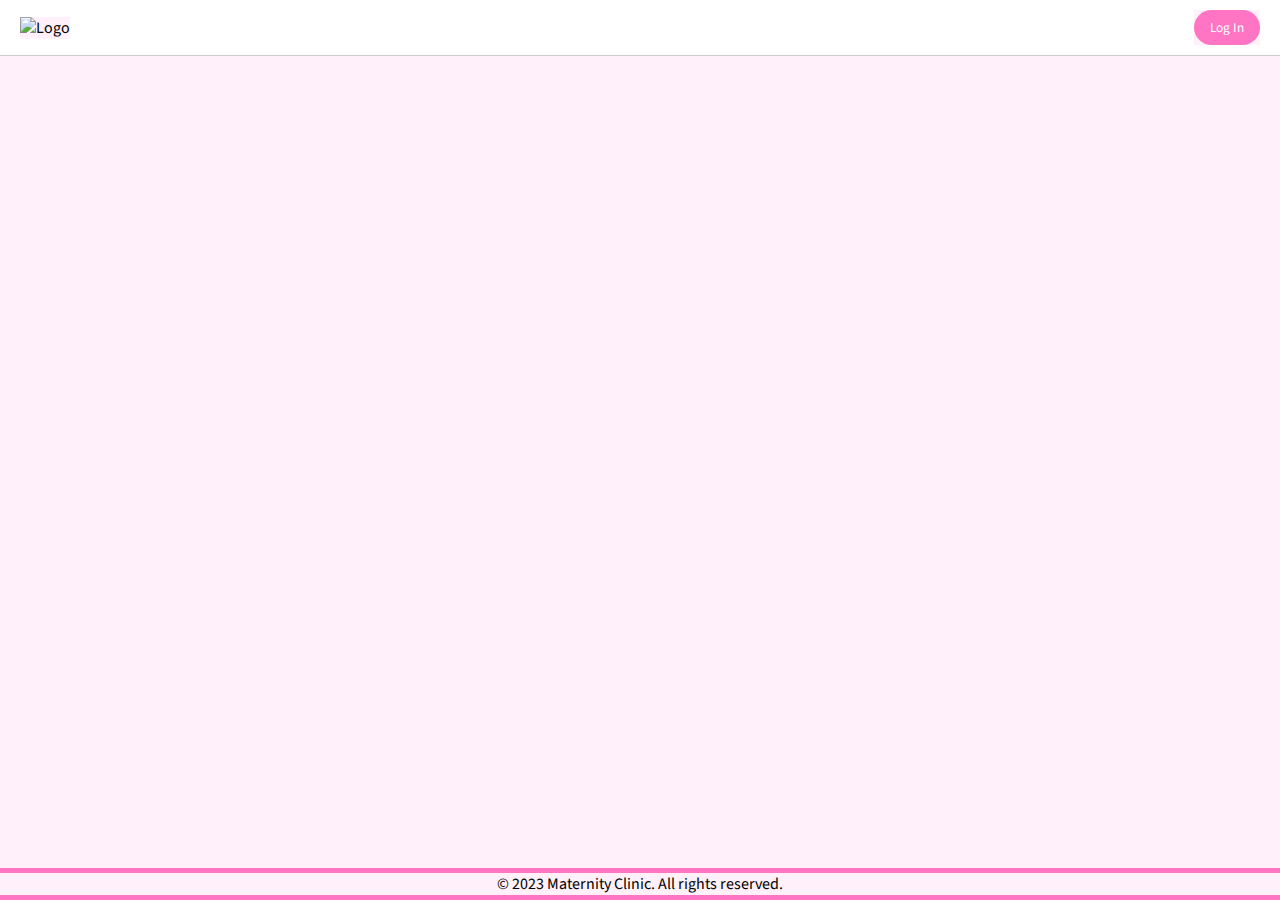
==== html/index.html @ 54129b96 "Navbar and footer" ====
<!DOCTYPE html>
<html lang="en">
<head>
  <meta charset="UTF-8">
  <meta name="viewport" content="width=device-width, initial-scale=1.0">
  <title>Homepage</title>
  <link rel="preconnect" href="https://fonts.googleapis.com">
  <link rel="preconnect" href="https://fonts.gstatic.com" crossorigin>
  <link href="https://fonts.googleapis.com/css2?family=Source+Sans+3&display=swap" rel="stylesheet">

  <link rel="stylesheet" href="/css/styles.css">
  <link rel="stylesheet" href="/maternity-clinic/css/navbar.css">
</head>
<body>
  <nav class="navbar">
    <!--Navbar-->
      <div class="logo">
        <img src="/maternity-clinic/assets/Mumini-logo.png" alt="Logo" width="150px" height="auto">
      </div>
      <div class="login">
        <button>Log In</button>
      </div>
    </nav>


  <hero>
    <!--Insert nalang yung hero image and yung ibang info haha-->
  </hero>


  <main>
    <!--Insert nalang mga forms-->
  </main>


  <footer>
    <!--Footer-->
    <p>&copy; 2023 Maternity Clinic. All rights reserved.</p>
  </footer>

</body>
</html>
---- css/styles.css ----
/* background-color: #FFF0F9; Background color of the website*/
/* background-color: #FF75C4; Background color of the modal*/
/* color: #2E2E2E; font color*/
/* font-family: 'Source Sans 3', sans-serif; */
@import url(navbar.css);

*{
  margin: 0;
  padding: 0;
  box-sizing: border-box;
  background-color: #FFF0F9;
  font-family: 'Source Sans 3', sans-serif;
}
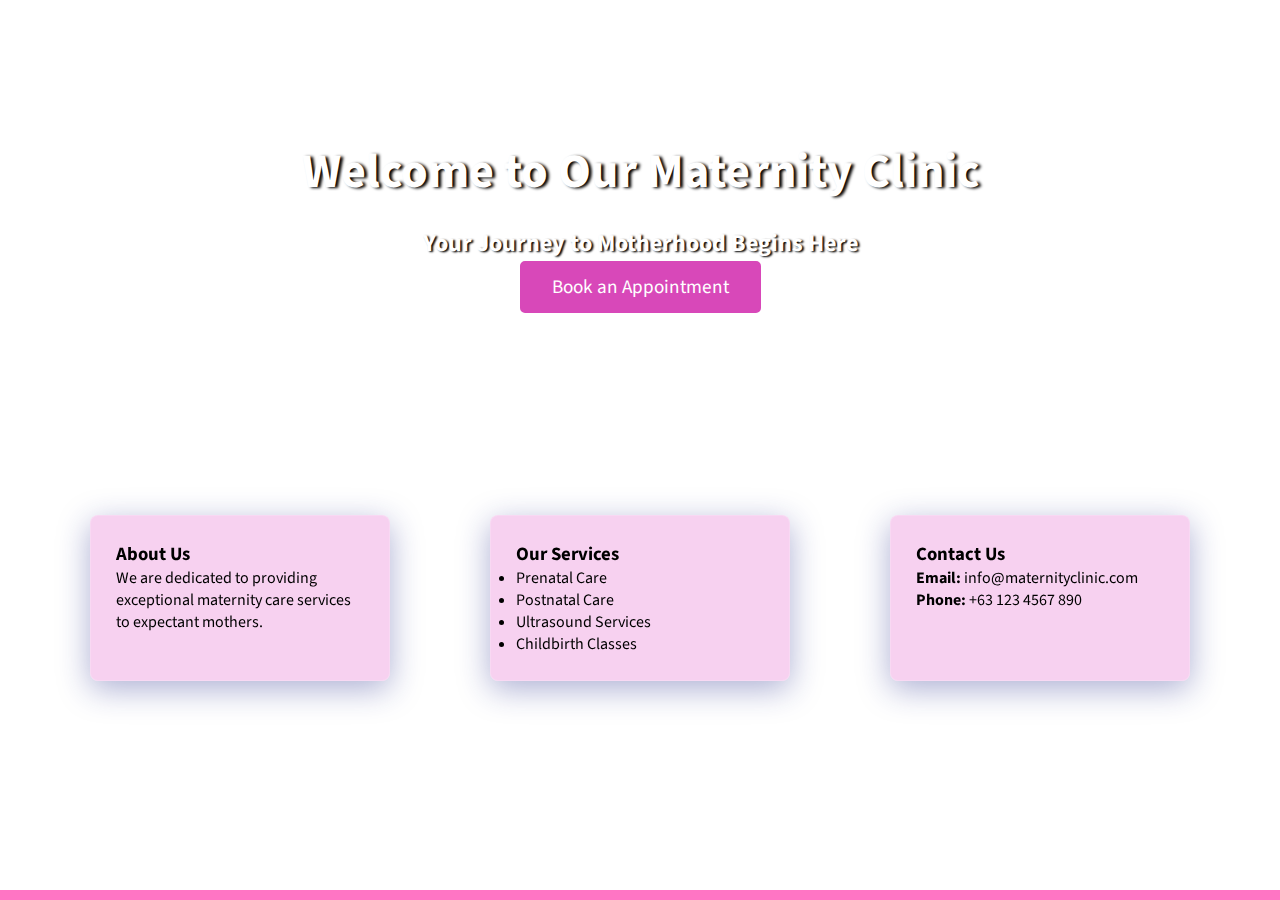
==== commit ed2a70b5: "added hero page and info section" ====
--- a/html/index.html
+++ b/html/index.html
@@ -9,34 +9,48 @@
   <link href="https://fonts.googleapis.com/css2?family=Source+Sans+3&display=swap" rel="stylesheet">
 
   <link rel="stylesheet" href="/css/styles.css">
-  <link rel="stylesheet" href="/maternity-clinic/css/navbar.css">
 </head>
 <body>
-  <nav class="navbar">
-    <!--Navbar-->
-      <div class="logo">
-        <img src="/maternity-clinic/assets/Mumini-logo.png" alt="Logo" width="150px" height="auto">
-      </div>
-      <div class="login">
-        <button>Log In</button>
-      </div>
-    </nav>
-
+  <header>
+    <!--Insert nalang yung navbar-->
+  </header>
 
   <hero>
-    <!--Insert nalang yung hero image and yung ibang info haha-->
+    <div class="hero">
+      <h2>Welcome to Our Maternity Clinic</h2>
+      <p><strong>Your Journey to Motherhood Begins Here</strong></p>
+      <button>Book an Appointment</button>
+  </div>
+  <div class="info-section">
+    <div class="info-column">
+        <h3>About Us</h3>
+          <p>We are dedicated to providing 
+          exceptional maternity care services 
+          to expectant mothers.</p>
+    </div>
+    <div class="info-column">
+        <h3>Our Services</h3>
+          <ul>
+              <li>Prenatal Care</li>
+              <li>Postnatal Care</li>
+              <li>Ultrasound Services</li>
+              <li>Childbirth Classes</li>
+          </ul>
+    </div>
+    <div class="info-column">
+        <h3>Contact Us</h3>
+          <p><strong>Email:</strong> info@maternityclinic.com</p>
+          <p><strong>Phone:</strong> +63 123 4567 890</p>
+    </div>
+</div>
   </hero>
-
 
   <main>
     <!--Insert nalang mga forms-->
   </main>
 
-
   <footer>
-    <!--Footer-->
-    <p>&copy; 2023 Maternity Clinic. All rights reserved.</p>
+    <!--Insert nalang yung footer-->
   </footer>
-
 </body>
 </html>--- a/css/styles.css
+++ b/css/styles.css
@@ -3,12 +3,12 @@
 /* color: #2E2E2E; font color*/
 /* font-family: 'Source Sans 3', sans-serif; */
 @import url(navbar.css);
-
+@import url(hero.css);
 *{
   margin: 0;
   padding: 0;
   box-sizing: border-box;
-  background-color: #FFF0F9;
+  /* background-color: #FFF0F9; */
   font-family: 'Source Sans 3', sans-serif;
 }
 
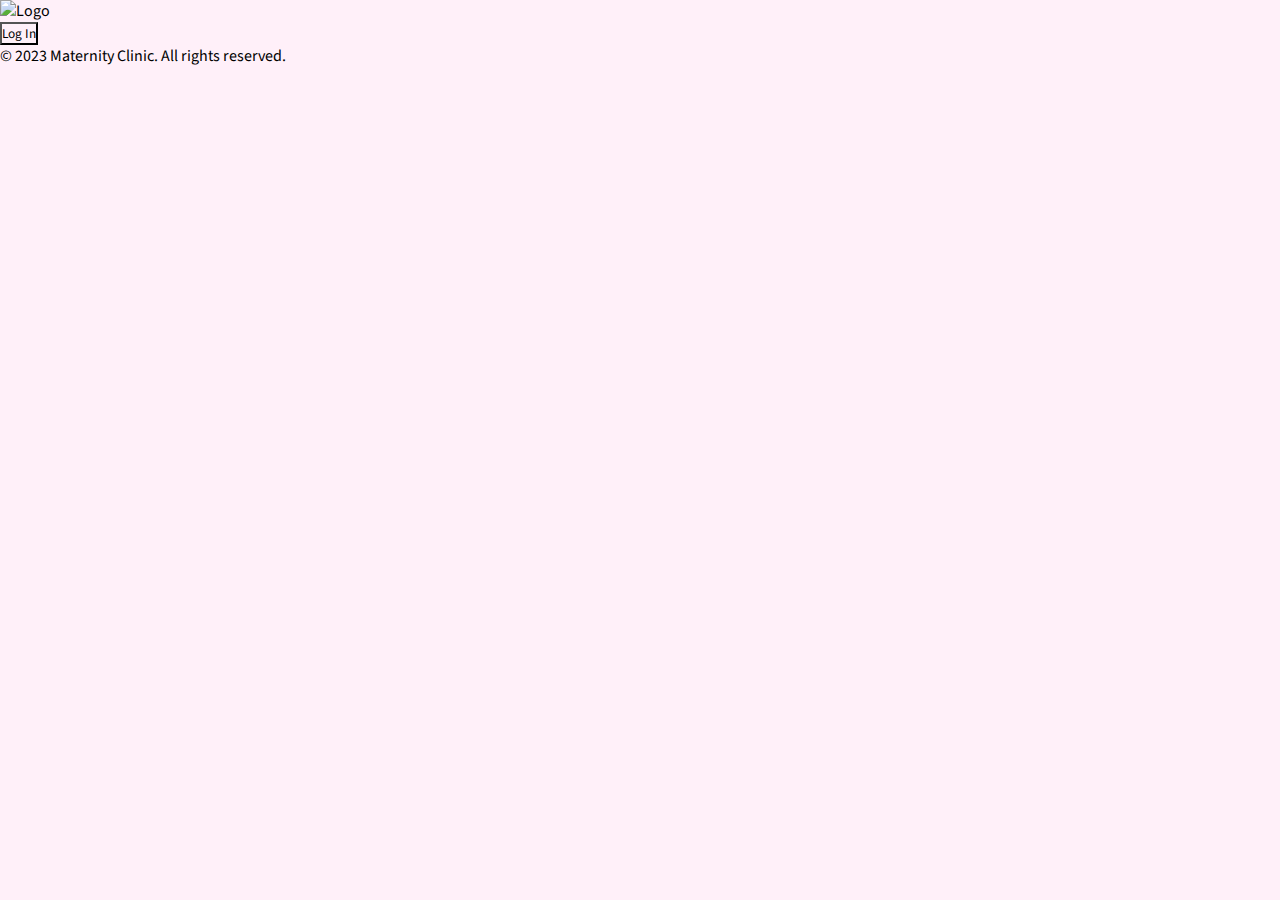
==== commit 0e3a967f: "Merge pull request #1 from melmarieee/Erika" ====
--- a/html/index.html
+++ b/html/index.html
@@ -9,48 +9,34 @@
   <link href="https://fonts.googleapis.com/css2?family=Source+Sans+3&display=swap" rel="stylesheet">
 
   <link rel="stylesheet" href="/css/styles.css">
+  <link rel="stylesheet" href="/maternity-clinic/css/navbar.css">
 </head>
 <body>
-  <header>
-    <!--Insert nalang yung navbar-->
-  </header>
+  <nav class="navbar">
+    <!--Navbar-->
+      <div class="logo">
+        <img src="/maternity-clinic/assets/Mumini-logo.png" alt="Logo" width="150px" height="auto">
+      </div>
+      <div class="login">
+        <button>Log In</button>
+      </div>
+    </nav>
+
 
   <hero>
-    <div class="hero">
-      <h2>Welcome to Our Maternity Clinic</h2>
-      <p><strong>Your Journey to Motherhood Begins Here</strong></p>
-      <button>Book an Appointment</button>
-  </div>
-  <div class="info-section">
-    <div class="info-column">
-        <h3>About Us</h3>
-          <p>We are dedicated to providing 
-          exceptional maternity care services 
-          to expectant mothers.</p>
-    </div>
-    <div class="info-column">
-        <h3>Our Services</h3>
-          <ul>
-              <li>Prenatal Care</li>
-              <li>Postnatal Care</li>
-              <li>Ultrasound Services</li>
-              <li>Childbirth Classes</li>
-          </ul>
-    </div>
-    <div class="info-column">
-        <h3>Contact Us</h3>
-          <p><strong>Email:</strong> info@maternityclinic.com</p>
-          <p><strong>Phone:</strong> +63 123 4567 890</p>
-    </div>
-</div>
+    <!--Insert nalang yung hero image and yung ibang info haha-->
   </hero>
+
 
   <main>
     <!--Insert nalang mga forms-->
   </main>
 
+
   <footer>
-    <!--Insert nalang yung footer-->
+    <!--Footer-->
+    <p>&copy; 2023 Maternity Clinic. All rights reserved.</p>
   </footer>
+
 </body>
 </html>--- a/css/styles.css
+++ b/css/styles.css
@@ -2,15 +2,13 @@
 /* background-color: #FF75C4; Background color of the modal*/
 /* color: #2E2E2E; font color*/
 /* font-family: 'Source Sans 3', sans-serif; */
-@import url(navbar.css);
-@import url(hero.css);
+@import url(appointment.css);
+
 *{
   margin: 0;
   padding: 0;
   box-sizing: border-box;
-  /* background-color: #FFF0F9; */
+  background-color: #FFF0F9;
   font-family: 'Source Sans 3', sans-serif;
 }
 
-
-
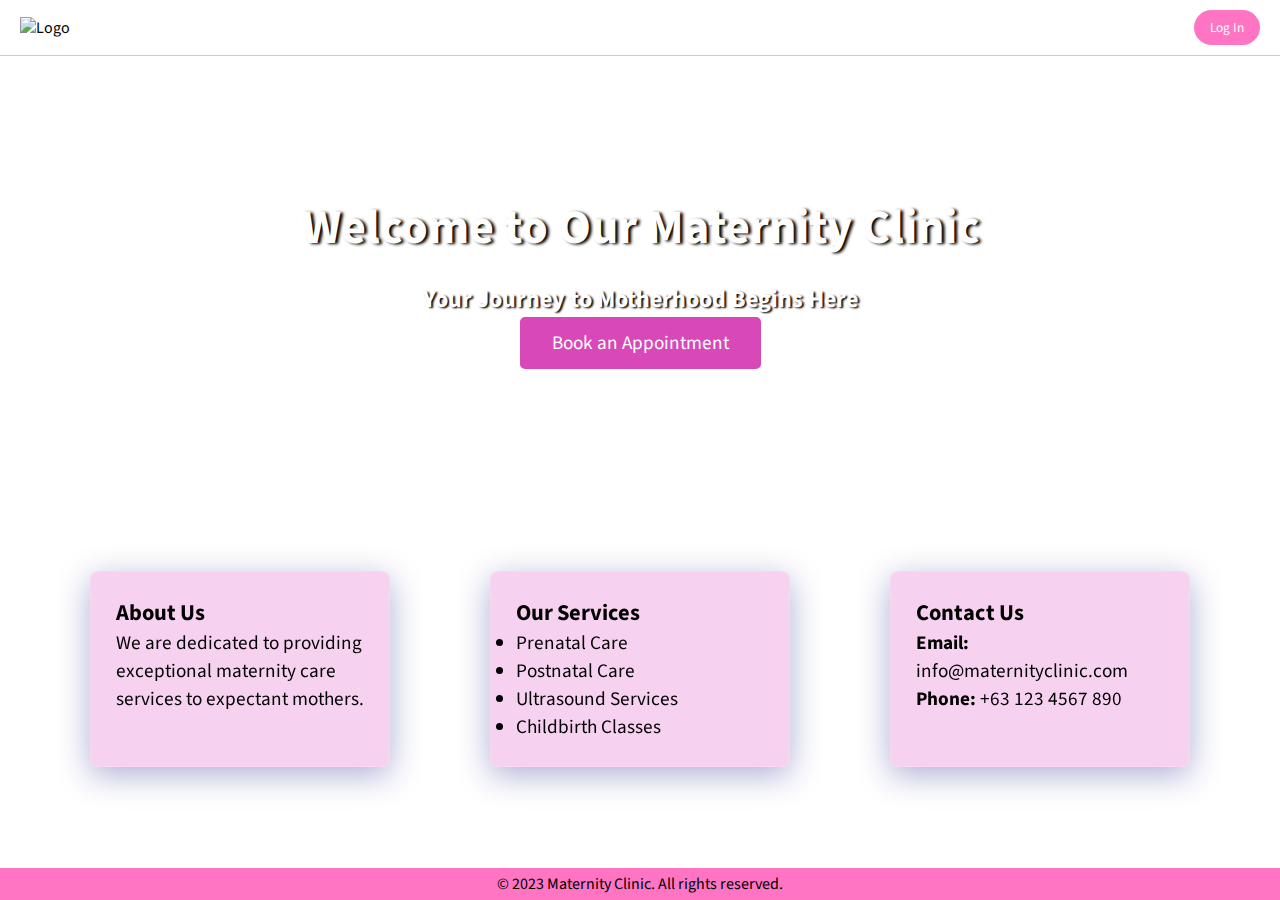
==== commit 25400091: "final" ====
--- a/html/index.html
+++ b/html/index.html
@@ -24,7 +24,33 @@
 
 
   <hero>
-    <!--Insert nalang yung hero image and yung ibang info haha-->
+    <div class="hero">
+      <h2>Welcome to Our Maternity Clinic</h2>
+      <p><strong>Your Journey to Motherhood Begins Here</strong></p>
+      <button>Book an Appointment</button>
+  </div>
+  <div class="info-section">
+    <div class="info-column">
+        <h3>About Us</h3>
+          <p>We are dedicated to providing 
+          exceptional maternity care services 
+          to expectant mothers.</p>
+    </div>
+    <div class="info-column">
+        <h3>Our Services</h3>
+          <ul>
+              <li>Prenatal Care</li>
+              <li>Postnatal Care</li>
+              <li>Ultrasound Services</li>
+              <li>Childbirth Classes</li>
+          </ul>
+    </div>
+    <div class="info-column">
+        <h3>Contact Us</h3>
+          <p><strong>Email:</strong> info@maternityclinic.com</p>
+          <p><strong>Phone:</strong> +63 123 4567 890</p>
+    </div>
+</div>
   </hero>
 
 
--- a/css/styles.css
+++ b/css/styles.css
@@ -2,13 +2,22 @@
 /* background-color: #FF75C4; Background color of the modal*/
 /* color: #2E2E2E; font color*/
 /* font-family: 'Source Sans 3', sans-serif; */
+@import url(navbar.css);
+@import url(hero.css);
+@import url(modal.css);
+
+@import url(modal-signup.css);
 @import url(appointment.css);
 
 *{
   margin: 0;
   padding: 0;
   box-sizing: border-box;
-  background-color: #FFF0F9;
+  /* background-color: #FFF0F9; */
   font-family: 'Source Sans 3', sans-serif;
 }
 
+
+
+ 
+
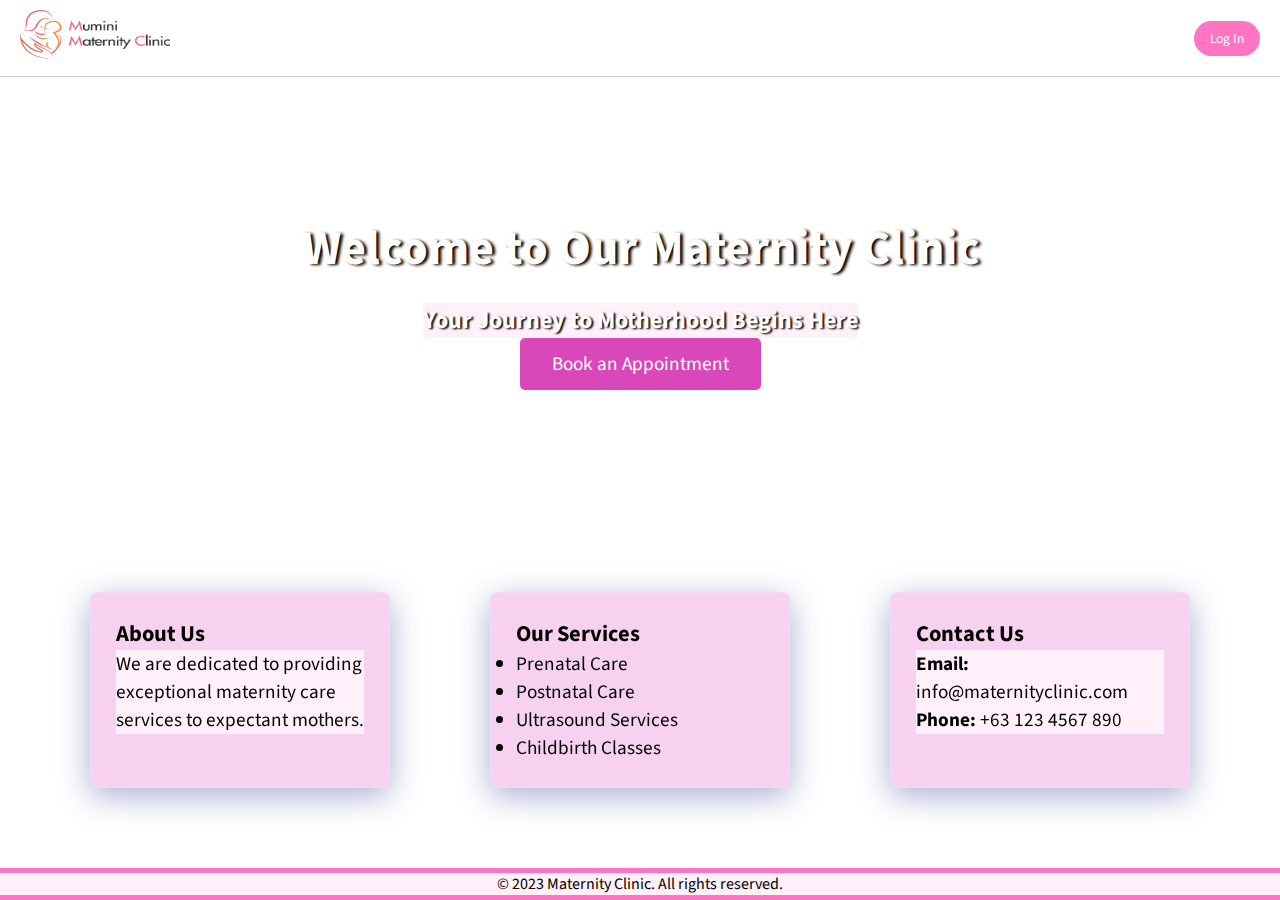
==== commit 289fc01f: "finalize" ====
--- a/html/index.html
+++ b/html/index.html
@@ -12,10 +12,10 @@
   <link rel="stylesheet" href="/maternity-clinic/css/navbar.css">
 </head>
 <body>
-  <nav class="navbar">
+    <nav class="navbar">
     <!--Navbar-->
       <div class="logo">
-        <img src="/maternity-clinic/assets/Mumini-logo.png" alt="Logo" width="150px" height="auto">
+        <img src="/assets/Mumini-logo.png" alt="Logo" width="150px" height="auto">
       </div>
       <div class="login">
         <button>Log In</button>
--- a/css/styles.css
+++ b/css/styles.css
@@ -3,6 +3,7 @@
 /* color: #2E2E2E; font color*/
 /* font-family: 'Source Sans 3', sans-serif; */
 @import url(navbar.css);
+@import url(record.css);
 @import url(hero.css);
 @import url(modal.css);
 
@@ -15,9 +16,4 @@
   box-sizing: border-box;
   /* background-color: #FFF0F9; */
   font-family: 'Source Sans 3', sans-serif;
-}
-
-
-
- 
-
+}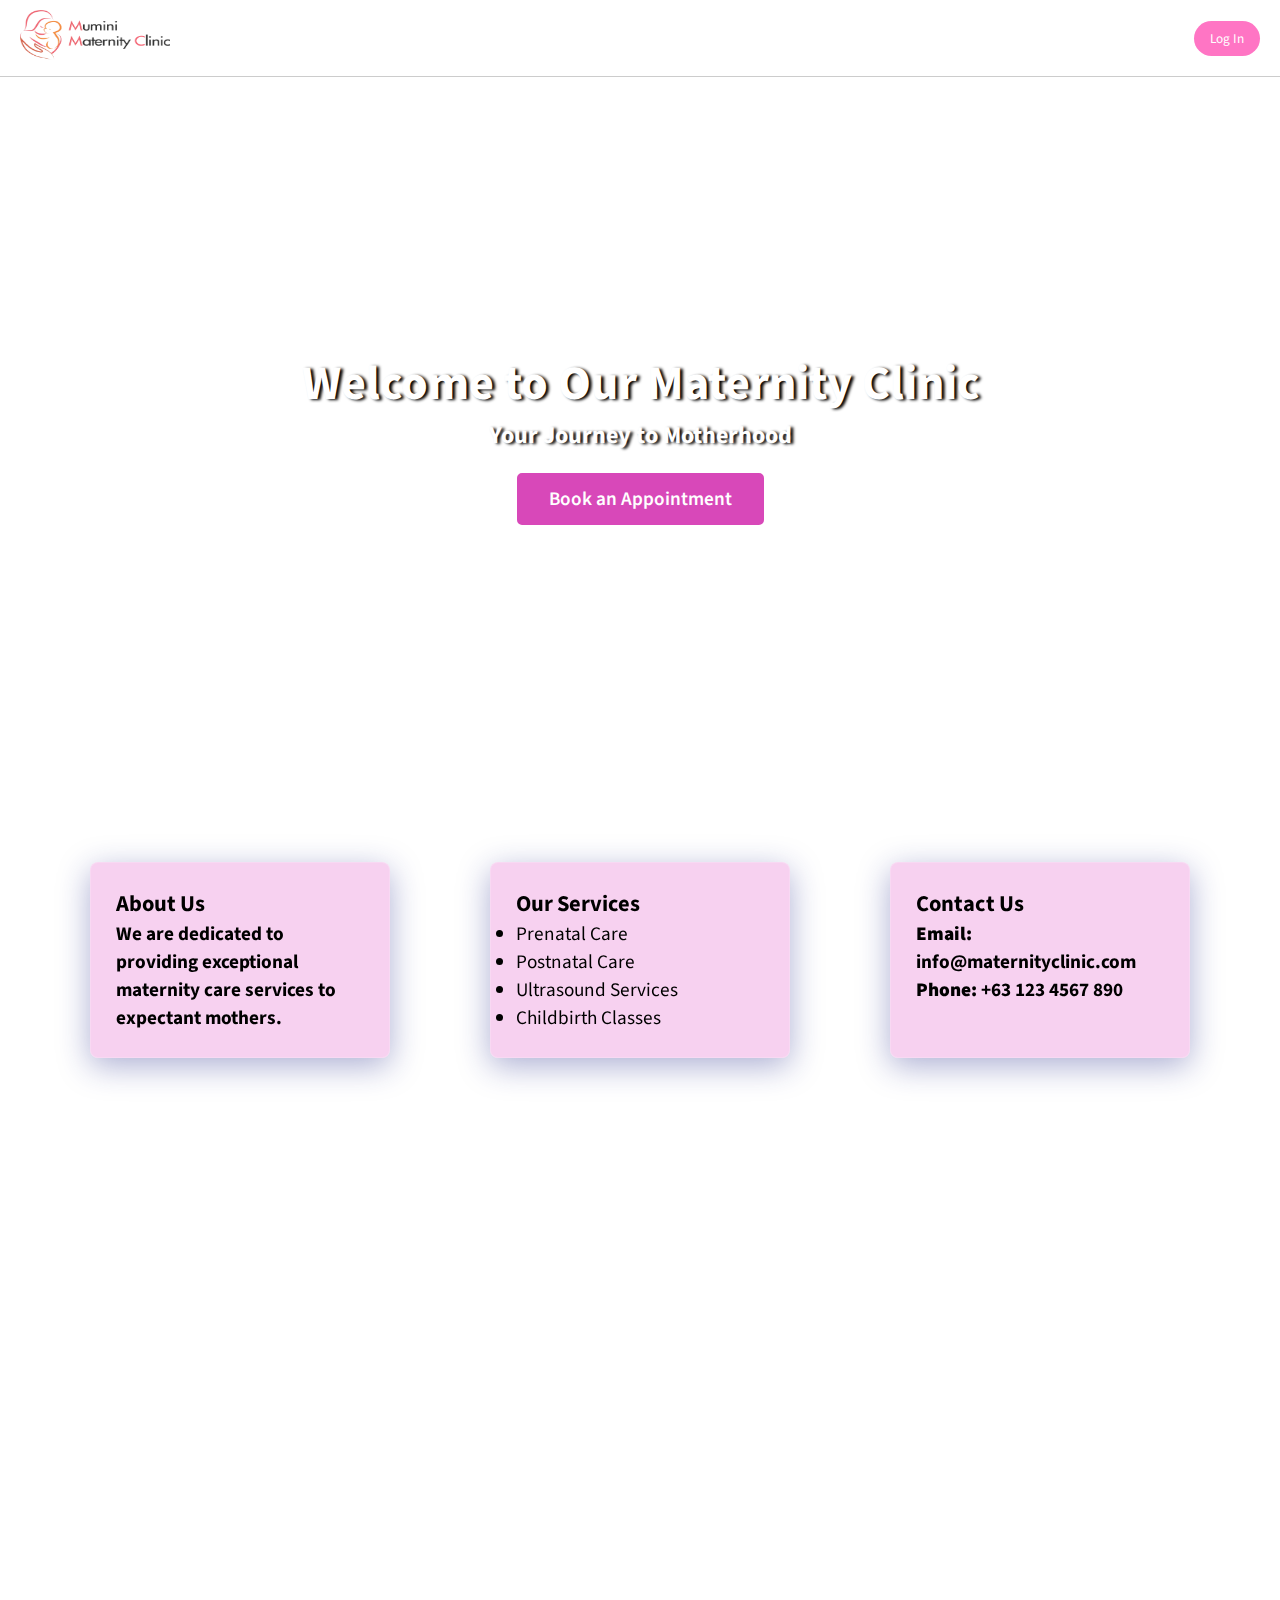
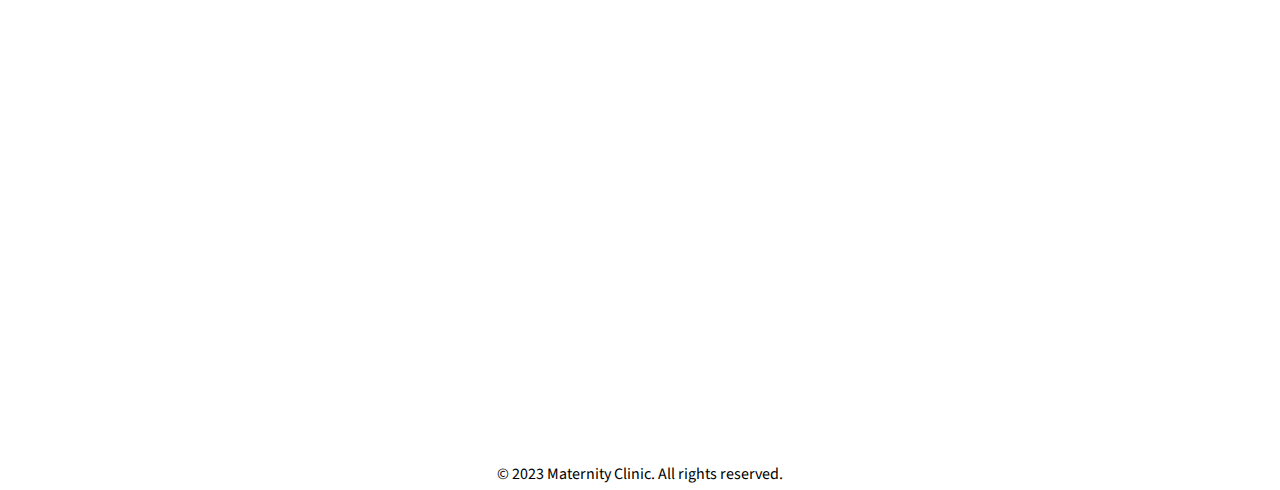
==== commit c2a3fb98: "Edited some stylings" ====
--- a/html/index.html
+++ b/html/index.html
@@ -9,10 +9,9 @@
   <link href="https://fonts.googleapis.com/css2?family=Source+Sans+3&display=swap" rel="stylesheet">
 
   <link rel="stylesheet" href="/css/styles.css">
-  <link rel="stylesheet" href="/maternity-clinic/css/navbar.css">
 </head>
 <body>
-    <nav class="navbar">
+  <nav class="navbar">
     <!--Navbar-->
       <div class="logo">
         <img src="/assets/Mumini-logo.png" alt="Logo" width="150px" height="auto">
@@ -26,15 +25,18 @@
   <hero>
     <div class="hero">
       <h2>Welcome to Our Maternity Clinic</h2>
-      <p><strong>Your Journey to Motherhood Begins Here</strong></p>
-      <button>Book an Appointment</button>
+      <h3>Your Journey to Motherhood</h3>
+      <div id="hero-caption">
+      
+      </div>
+      <button><a href="appointment.html">Book an Appointment</a></button>
   </div>
   <div class="info-section">
     <div class="info-column">
         <h3>About Us</h3>
-          <p>We are dedicated to providing 
+          <h4>We are dedicated to providing 
           exceptional maternity care services 
-          to expectant mothers.</p>
+          to expectant mothers.</h2>
     </div>
     <div class="info-column">
         <h3>Our Services</h3>
@@ -47,8 +49,8 @@
     </div>
     <div class="info-column">
         <h3>Contact Us</h3>
-          <p><strong>Email:</strong> info@maternityclinic.com</p>
-          <p><strong>Phone:</strong> +63 123 4567 890</p>
+          <h4><strong>Email:</strong> info@maternityclinic.com</h4>
+          <h4><strong>Phone:</strong> +63 123 4567 890</h4>
     </div>
 </div>
   </hero>
--- a/css/styles.css
+++ b/css/styles.css
@@ -6,7 +6,6 @@
 @import url(record.css);
 @import url(hero.css);
 @import url(modal.css);
-
 @import url(modal-signup.css);
 @import url(appointment.css);
 
@@ -16,4 +15,7 @@
   box-sizing: border-box;
   /* background-color: #FFF0F9; */
   font-family: 'Source Sans 3', sans-serif;
-}+}
+
+ 
+
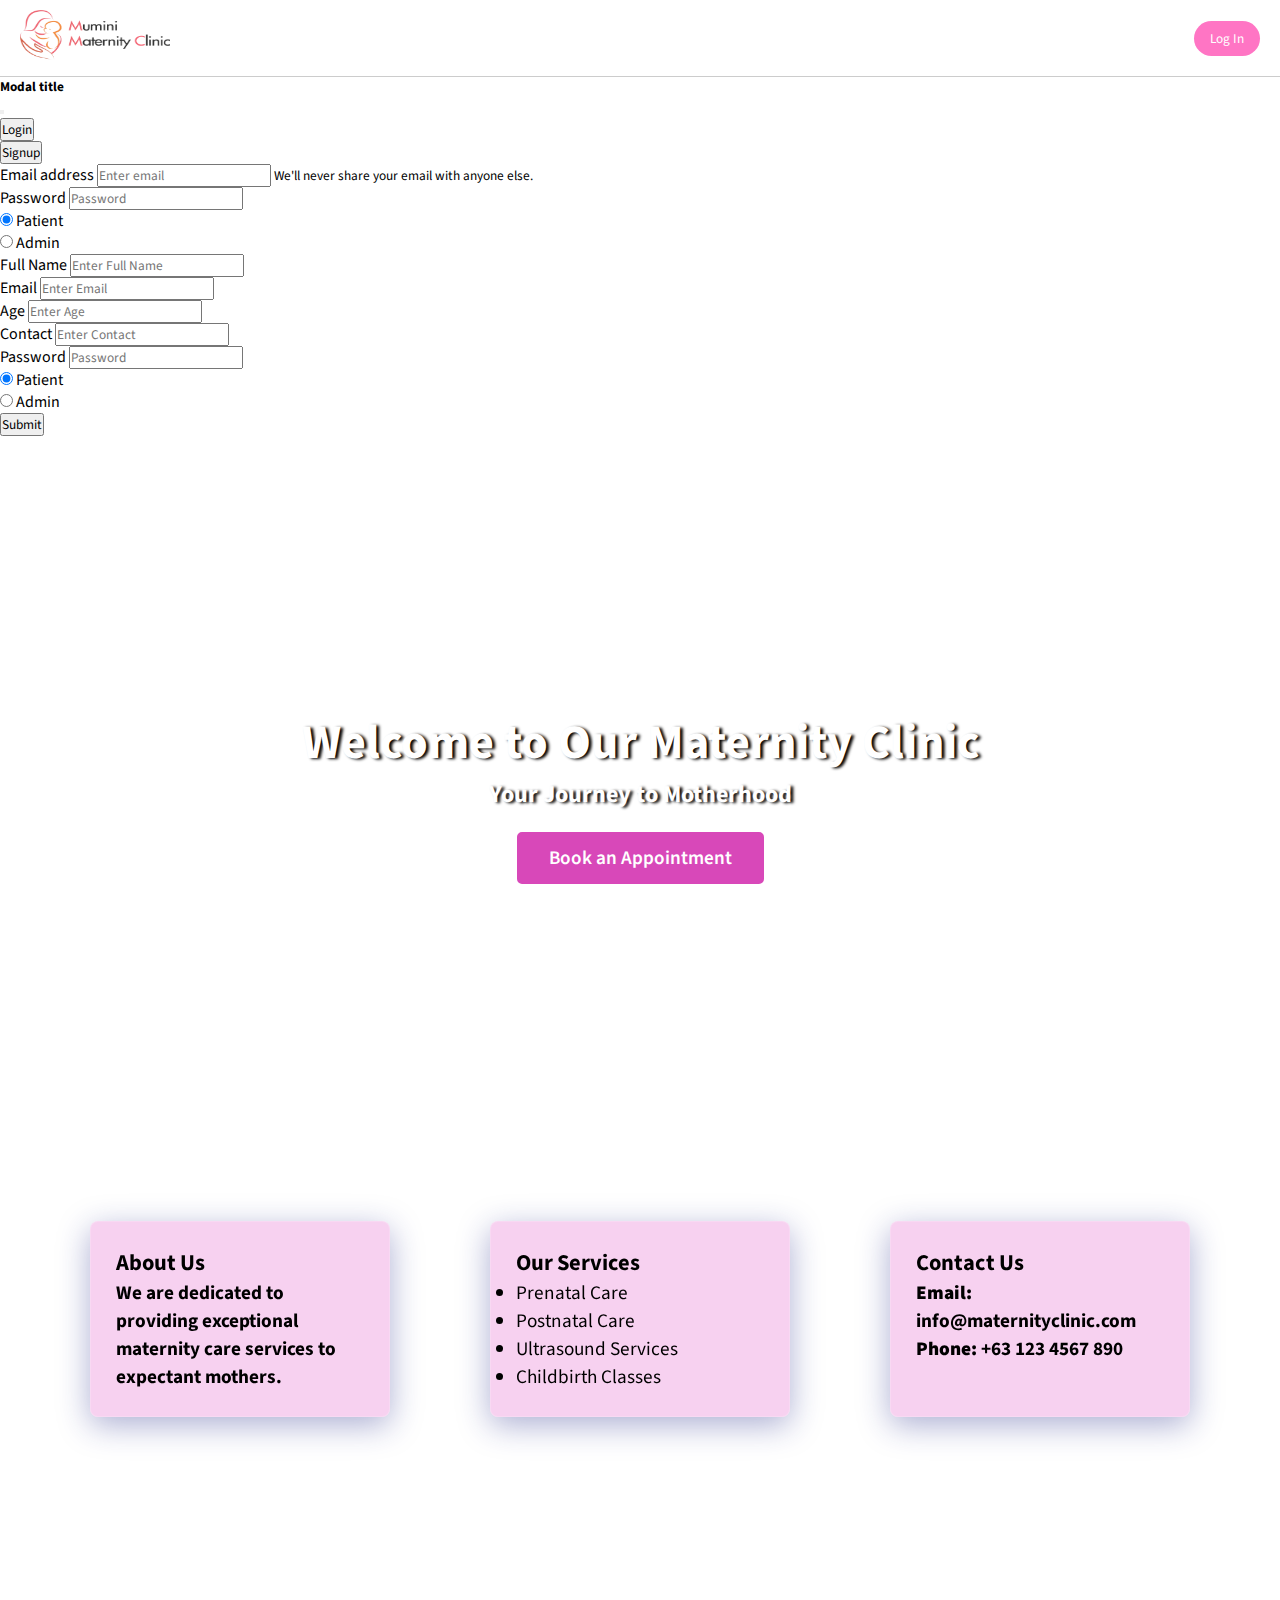
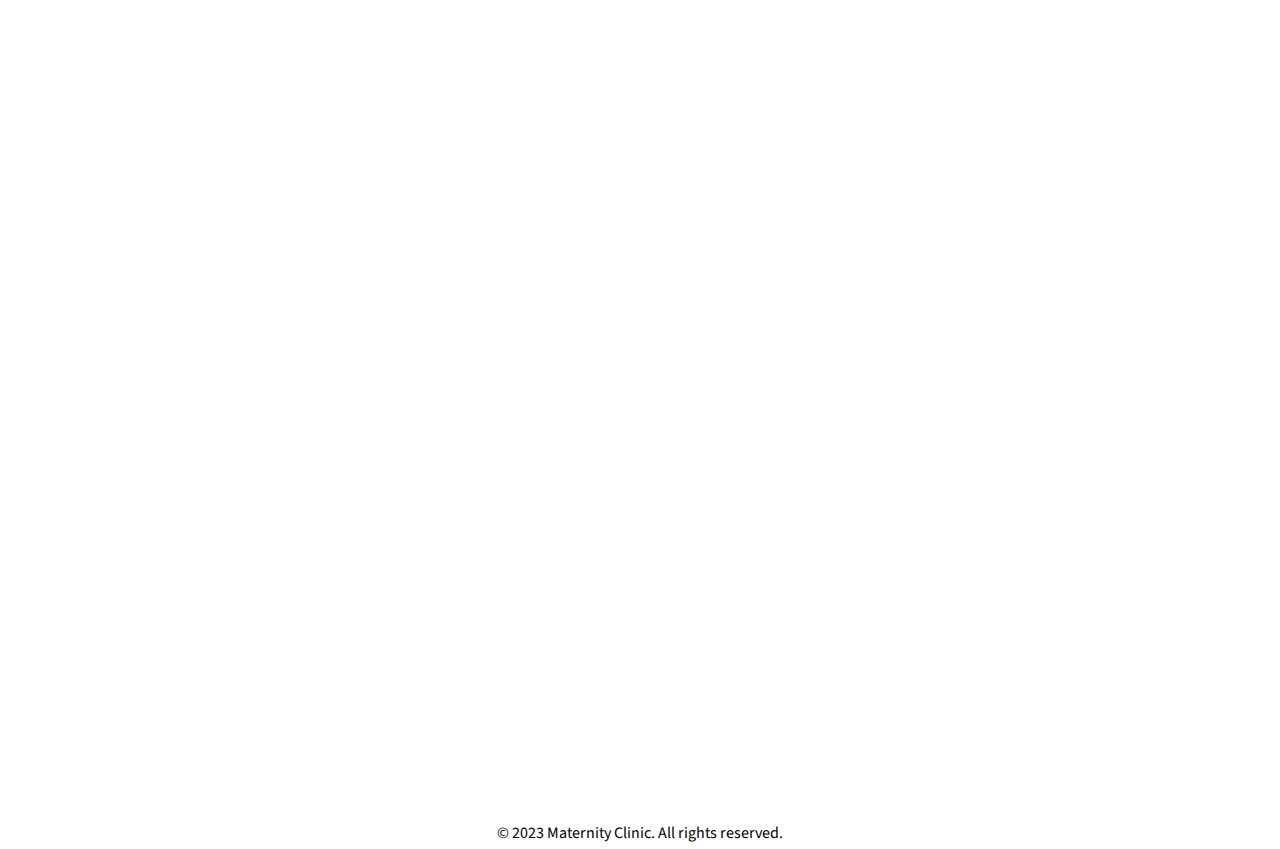
==== commit 54a5f9d1: "test" ====
--- a/html/index.html
+++ b/html/index.html
@@ -7,21 +7,107 @@
   <link rel="preconnect" href="https://fonts.googleapis.com">
   <link rel="preconnect" href="https://fonts.gstatic.com" crossorigin>
   <link href="https://fonts.googleapis.com/css2?family=Source+Sans+3&display=swap" rel="stylesheet">
+  <link href="https://cdn.jsdelivr.net/npm/bootstrap@5.0.2/dist/css/bootstrap.min.css" rel="stylesheet" integrity="sha384-EVSTQN3/azprG1Anm3QDgpJLIm9Nao0Yz1ztcQTwFspd3yD65VohhpuuCOmLASjC" crossorigin="anonymous">
+  <script src="https://cdn.jsdelivr.net/npm/bootstrap@5.0.2/dist/js/bootstrap.bundle.min.js" integrity="sha384-MrcW6ZMFYlzcLA8Nl+NtUVF0sA7MsXsP1UyJoMp4YLEuNSfAP+JcXn/tWtIaxVXM" crossorigin="anonymous"></script>
 
   <link rel="stylesheet" href="/css/styles.css">
+  
 </head>
 <body>
-  <nav class="navbar">
+    <nav class="navbar">
     <!--Navbar-->
       <div class="logo">
         <img src="/assets/Mumini-logo.png" alt="Logo" width="150px" height="auto">
       </div>
       <div class="login">
-        <button>Log In</button>
+        <button type="button" class="btn btn-primary" data-bs-toggle="modal" data-bs-target="#staticBackdrop">Log In</button>
       </div>
     </nav>
-
-
+<!-- Modal -->
+<div class="modal fade" id="staticBackdrop" data-bs-backdrop="static" data-bs-keyboard="false" tabindex="-1" aria-labelledby="staticBackdropLabel" aria-hidden="true">
+  <div class="modal-dialog">
+    <div class="modal-content">
+      <div class="modal-header">
+        <h5 class="modal-title" id="staticBackdropLabel">Modal title</h5>
+        <button type="button" class="btn-close" data-bs-dismiss="modal" aria-label="Close"></button>
+      </div>
+      <div class="modal-body">
+        <ul class="nav nav-pills mb-3" id="pills-tab" role="tablist">
+          <li class="nav-item" role="presentation">
+            <button class="nav-link active" id="pills-home-tab" data-bs-toggle="pill" data-bs-target="#pills-home" type="button" role="tab" aria-controls="pills-home" aria-selected="true">Login</button>
+          </li>
+          <li class="nav-item" role="presentation">
+            <button class="nav-link" id="pills-profile-tab" data-bs-toggle="pill" data-bs-target="#pills-profile" type="button" role="tab" aria-controls="pills-profile" aria-selected="false">Signup</button>
+          </li>
+        </ul>
+        <div class="tab-content" id="pills-tabContent">
+          <div class="tab-pane fade show active" id="pills-home" role="tabpanel" aria-labelledby="pills-home-tab">
+            <form action="/html/index.html">
+              <div class="form-group">
+                <label for="exampleInputEmail1">Email address</label>
+                <input type="email" class="form-control" id="exampleInputEmail1" aria-describedby="emailHelp" placeholder="Enter email">
+                <small id="emailHelp" class="form-text text-muted">We'll never share your email with anyone else.</small>
+              </div>
+              <div class="form-group">
+                <label for="exampleInputPassword1">Password</label>
+                <input type="password" class="form-control" id="exampleInputPassword1" placeholder="Password">
+              </div>
+              <div class="form-check">
+                <input class="form-check-input" type="radio" name="exampleRadios" id="exampleRadios1" value="option1" checked>
+                <label class="form-check-label" for="exampleRadios1">
+                  Patient
+                </label>
+              </div>
+              <div class="form-check">
+                <input class="form-check-input" type="radio" name="exampleRadios" id="exampleRadios2" value="option2">
+                <label class="form-check-label" for="exampleRadios2">
+                  Admin
+                </label>
+              </div>
+            </form>
+          </div>
+          <div class="tab-pane fade" id="pills-profile" role="tabpanel" aria-labelledby="pills-profile-tab">
+            <div class="form-group">
+              <label for="exampleInputEmail1">Full Name</label>
+              <input type="email" class="form-control" id="exampleInputEmail1" aria-describedby="emailHelp" placeholder="Enter Full Name">
+            </div>
+            <div class="form-group">
+              <label for="exampleInputEmail1">Email</label>
+              <input type="email" class="form-control" id="exampleInputEmail1" aria-describedby="emailHelp" placeholder="Enter Email">
+            </div>
+            <div class="form-group">
+              <label for="exampleInputEmail1">Age</label>
+              <input type="email" class="form-control" id="exampleInputEmail1" aria-describedby="emailHelp" placeholder="Enter Age">
+            </div>
+            <div class="form-group">
+              <label for="exampleInputEmail1">Contact</label>
+              <input type="email" class="form-control" id="exampleInputEmail1" aria-describedby="emailHelp" placeholder="Enter Contact">
+            </div>
+            <div class="form-group">
+              <label for="exampleInputPassword1">Password</label>
+              <input type="password" class="form-control" id="exampleInputPassword1" placeholder="Password">
+            </div>
+            <div class="form-check">
+              <input class="form-check-input" type="radio" name="exampleRadios" id="exampleRadios1" value="option1" checked>
+              <label class="form-check-label" for="exampleRadios1">
+                Patient
+              </label>
+            </div>
+            <div class="form-check">
+              <input class="form-check-input" type="radio" name="exampleRadios" id="exampleRadios2" value="option2">
+              <label class="form-check-label" for="exampleRadios2">
+                Admin
+              </label>
+            </div>
+          </div>
+        </div>
+      </div>
+      <div class="modal-footer">
+        <button type="button" class="btn btn-primary" data-bs-dismiss="modal">Submit</button>
+      </div>
+    </div>
+  </div>
+</div>
   <hero>
     <div class="hero">
       <h2>Welcome to Our Maternity Clinic</h2>
--- a/css/styles.css
+++ b/css/styles.css
@@ -5,8 +5,8 @@
 @import url(navbar.css);
 @import url(record.css);
 @import url(hero.css);
-@import url(modal.css);
-@import url(modal-signup.css);
+/* @import url(modal.css); */
+/* @import url(modal-signup.css); */
 @import url(appointment.css);
 
 *{
@@ -17,5 +17,3 @@
   font-family: 'Source Sans 3', sans-serif;
 }
 
- 
-
